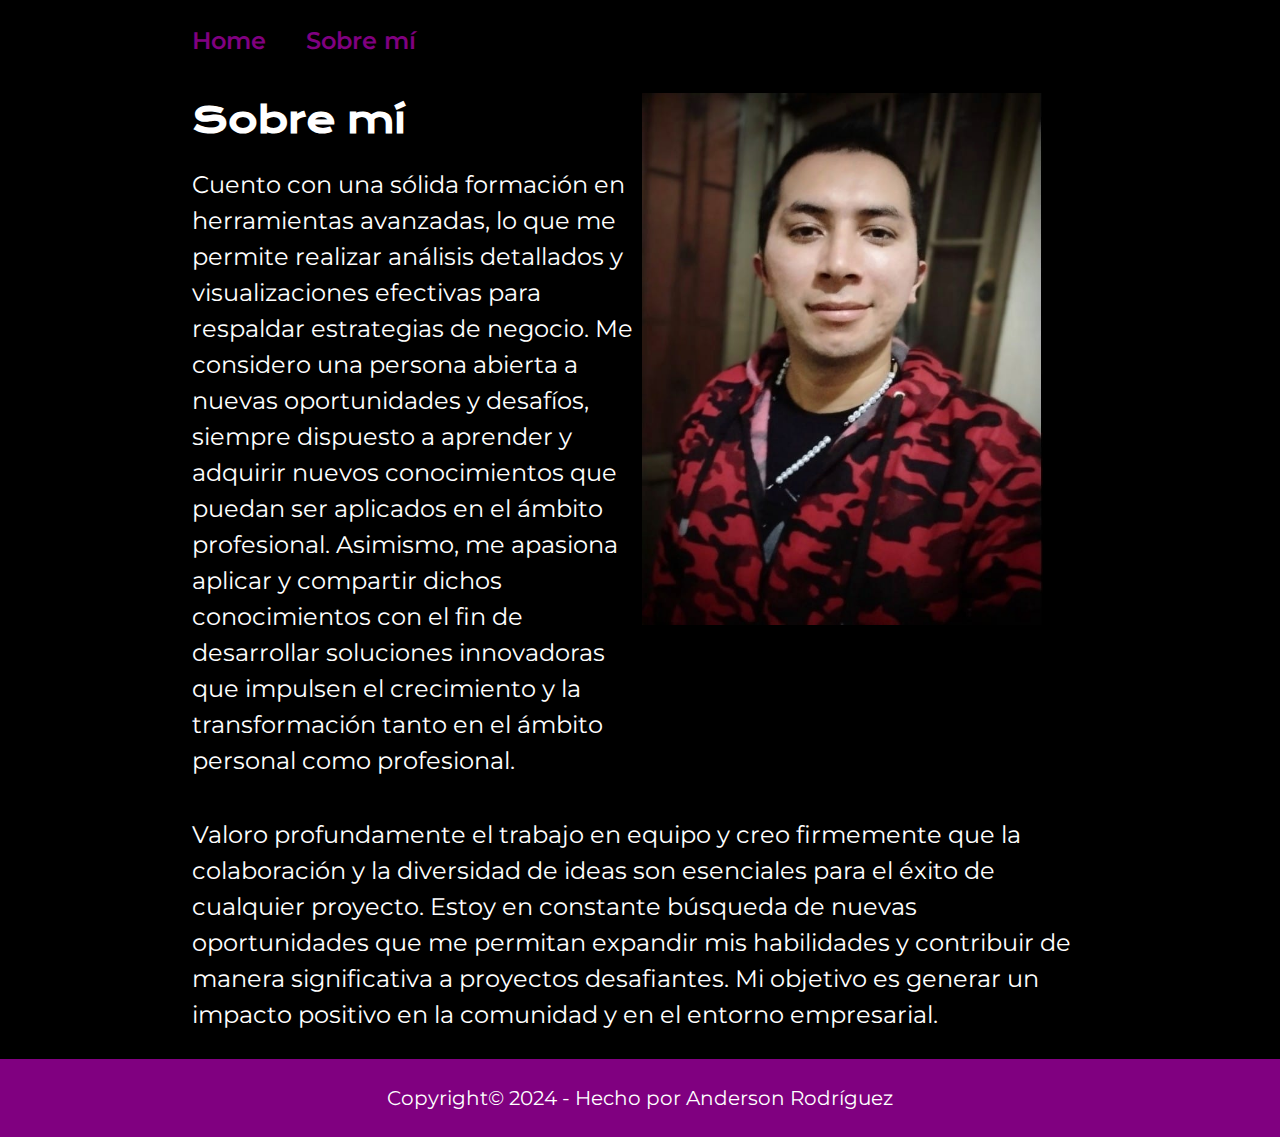
==== about.html @ f2ac886d "Añadida la seccion sobre mi y ajuste de distancias" ====
<!DOCTYPE html>
<html lang="es-co">
<head>
    <meta charset="UTF-8">
    <meta name="viewport" content="width=device-width, initial-scale=1.0">
    <title>Sobre mí</title>
    <link rel="stylesheet" href="styles/reset.css">
    <link rel="stylesheet" href="styles/style.css">
</head>
<body>
    <header class="header">
        <nav class="nav">
            <a class="nav__link" href="index.html">Home</a>
            <a class="nav__link" href="about.html">Sobre mí</a>
        </nav>
    </header>
    <main class="main">
        <section class="section">
            <div class="section__content">
                <h1 class="section__title">Sobre mí</h1>
                <p class="section__text">Cuento con una sólida formación en herramientas avanzadas, lo que me permite realizar análisis detallados y visualizaciones efectivas para respaldar estrategias de negocio. Me considero una persona abierta a nuevas oportunidades y desafíos, siempre dispuesto a aprender y adquirir nuevos conocimientos que puedan ser aplicados en el ámbito profesional. Asimismo, me apasiona aplicar y compartir dichos conocimientos con el fin de desarrollar soluciones innovadoras que impulsen el crecimiento y la transformación tanto en el ámbito personal como profesional.</p>
            </div>
            <img class="section__image" src="assets/Presentacion.jpg" alt="Imagen De Anderson" loading="lazy" width=467.705px height="532px">
        </section>
        <p class="main__text">Valoro profundamente el trabajo en equipo y creo firmemente que la colaboración y la diversidad de ideas son esenciales para el éxito de cualquier proyecto. Estoy en constante búsqueda de nuevas oportunidades que me permitan expandir mis habilidades y contribuir de manera significativa a proyectos desafiantes. Mi objetivo es generar un impacto positivo en la comunidad y en el entorno empresarial.</p>
    </main>
    <footer class="footer">
        <p class="footer__text">Copyright© 2024 - Hecho por Anderson Rodríguez</p>
    </footer>
    
</body>
</html>
---- styles/style.css ----
@import url("https://fonts.googleapis.com/css2?family=Krona+One&family=Montserrat:ital,wght@0,100..900;1,100..900&display=swap");
:root {
  --enfasis: purple;
  --fondo: #000000;
  --color-letra: #FFFFFF;
  --color-hover: #272727;
  --fuente-principal: "Montserrat", sans-serif;
  --fuente-secundaria: "Krona One", sans-serif;
}

@keyframes shine {
  0% {
    transform: scale(1);
  }
  50% {
    transform: scale(1.1);
  }
  100% {
    transform: scale(1);
  }
}
body {
  font-family: var(--fuente-secundaria);
  font-size: 16px;
  font-weight: normal;
  line-height: 1.5;
  color: var(--color-letra);
  background-color: var(--fondo);
}

.nav {
  display: flex;
  justify-content: flex-start;
  align-items: center;
  margin: 0% 15%;
  margin-top: 2%;
  gap: 40px;
}
.nav__link {
  font-family: var(--fuente-principal);
  font-size: 24px;
  font-style: normal;
  font-weight: 600;
  line-height: normal;
  text-decoration: none;
  color: var(--enfasis);
}

.section {
  margin: 3% 15%;
  display: flex;
  align-items: center;
  justify-content: space-between;
}
.section__content {
  display: flex;
  flex-direction: column;
  gap: 20px;
  width: 593px;
}
.section__title {
  font-size: 36px;
  font-weight: bold;
}
.section__title:hover {
  animation: shine 1s linear;
}
.section__highlight {
  color: var(--enfasis);
}
.section__text {
  font-size: 24px;
  font-family: var(--fuente-principal);
}
.section__links {
  margin-top: 20px;
  display: flex;
  flex-direction: column;
  justify-content: space-evenly;
  align-items: center;
  font-family: var(--fuente-principal);
  font-size: 24px;
  gap: 32px;
}
.section__subtitle {
  font-family: var(--fuente-secundaria);
  font-size: 24px;
  font-weight: normal;
}
.section__link {
  text-align: center;
  border: 10px double var(--enfasis);
  width: 378px;
  border-radius: 18px;
  color: var(--color-letra);
  text-decoration: none;
  padding: 16px 0px;
  font-weight: 600;
  display: flex;
  justify-content: center;
  gap: 16px;
}
.section__link:hover {
  background-color: var(--color-hover);
}
.section__image {
  align-self: flex-start;
  margin-right: 5%;
}

.footer__text {
  color: var(--color-letra);
  font-size: 20px;
  text-align: center;
  background-color: var(--enfasis);
  font-family: var(--fuente-principal);
  padding: 24px;
}

.main__text {
  font-size: 24px;
  font-family: var(--fuente-principal);
  color: var(--color-letra);
  margin: 0% 15% 2% 15%;
}

/*# sourceMappingURL=style.css.map */
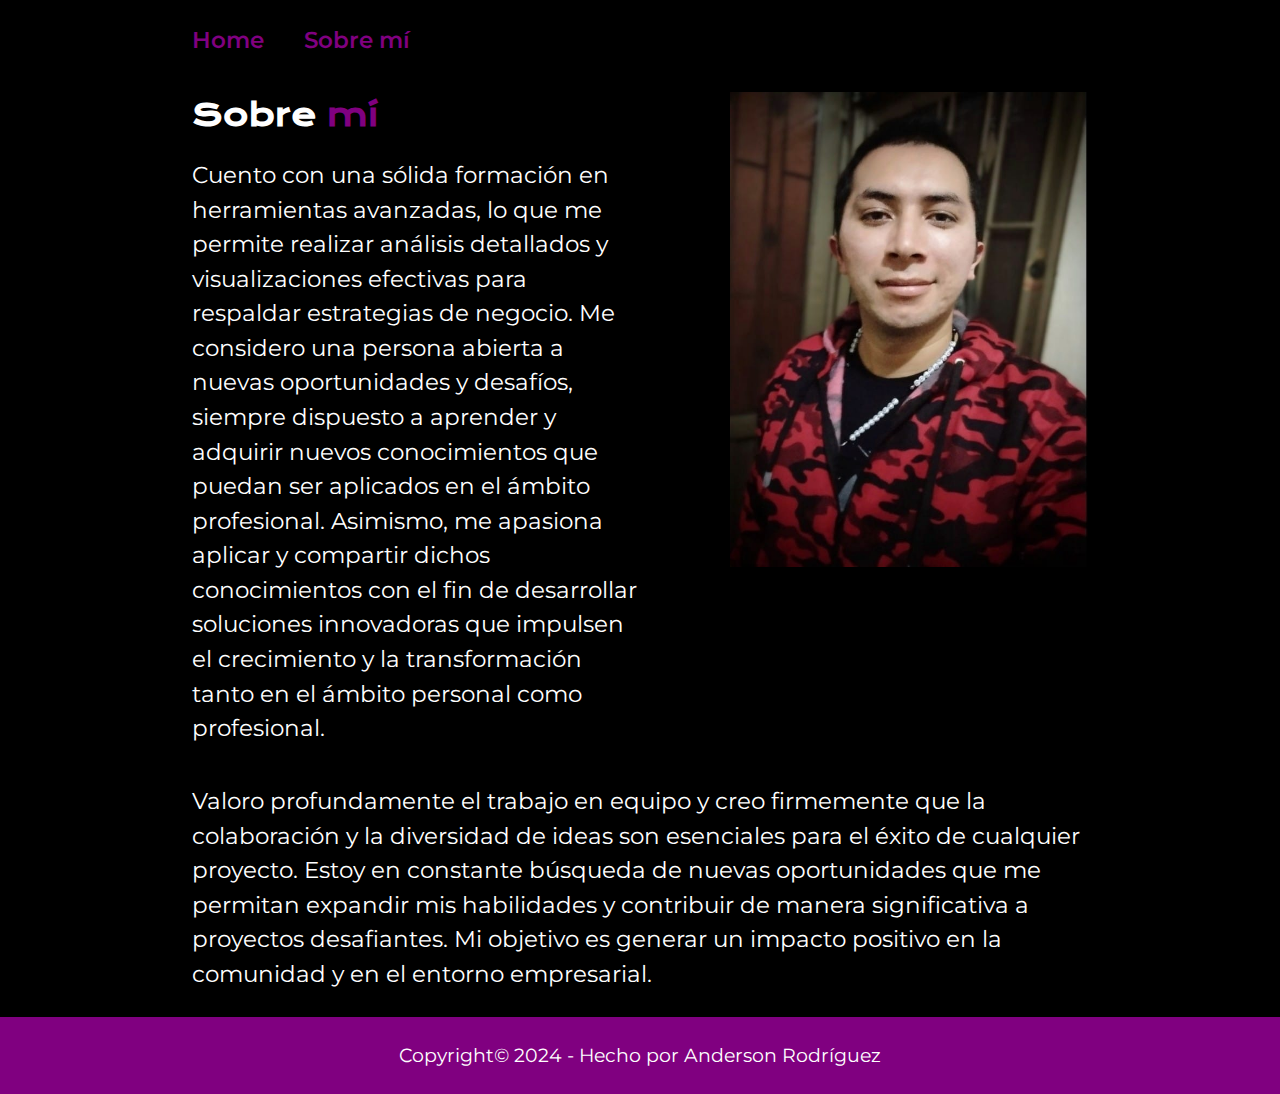
==== commit 870bf97a: "Se ha añadido Responsividad y modificacion de Titulo" ====
--- a/about.html
+++ b/about.html
@@ -17,7 +17,7 @@
     <main class="main">
         <section class="section">
             <div class="section__content">
-                <h1 class="section__title">Sobre mí</h1>
+                <h1 class="section__title">Sobre <strong class= "section__highlight"> mí </strong></h1>
                 <p class="section__text">Cuento con una sólida formación en herramientas avanzadas, lo que me permite realizar análisis detallados y visualizaciones efectivas para respaldar estrategias de negocio. Me considero una persona abierta a nuevas oportunidades y desafíos, siempre dispuesto a aprender y adquirir nuevos conocimientos que puedan ser aplicados en el ámbito profesional. Asimismo, me apasiona aplicar y compartir dichos conocimientos con el fin de desarrollar soluciones innovadoras que impulsen el crecimiento y la transformación tanto en el ámbito personal como profesional.</p>
             </div>
             <img class="section__image" src="assets/Presentacion.jpg" alt="Imagen De Anderson" loading="lazy" width=467.705px height="532px">
--- a/styles/style.css
+++ b/styles/style.css
@@ -19,9 +19,12 @@
     transform: scale(1);
   }
 }
+html {
+  font-size: 1.2vw;
+}
+
 body {
   font-family: var(--fuente-secundaria);
-  font-size: 16px;
   font-weight: normal;
   line-height: 1.5;
   color: var(--color-letra);
@@ -38,7 +41,7 @@
 }
 .nav__link {
   font-family: var(--fuente-principal);
-  font-size: 24px;
+  font-size: 1.5rem;
   font-style: normal;
   font-weight: 600;
   line-height: normal;
@@ -51,15 +54,16 @@
   display: flex;
   align-items: center;
   justify-content: space-between;
+  gap: 82px;
 }
 .section__content {
   display: flex;
   flex-direction: column;
   gap: 20px;
-  width: 593px;
+  width: 50%;
 }
 .section__title {
-  font-size: 36px;
+  font-size: 2rem;
   font-weight: bold;
 }
 .section__title:hover {
@@ -69,7 +73,7 @@
   color: var(--enfasis);
 }
 .section__text {
-  font-size: 24px;
+  font-size: 1.5rem;
   font-family: var(--fuente-principal);
 }
 .section__links {
@@ -79,18 +83,18 @@
   justify-content: space-evenly;
   align-items: center;
   font-family: var(--fuente-principal);
-  font-size: 24px;
+  font-size: 1.5rem;
   gap: 32px;
 }
 .section__subtitle {
   font-family: var(--fuente-secundaria);
-  font-size: 24px;
+  font-size: 1.5rem;
   font-weight: normal;
 }
 .section__link {
   text-align: center;
   border: 10px double var(--enfasis);
-  width: 378px;
+  width: 80%;
   border-radius: 18px;
   color: var(--color-letra);
   text-decoration: none;
@@ -105,12 +109,13 @@
 }
 .section__image {
   align-self: flex-start;
-  margin-right: 5%;
+  width: 40%;
+  height: 40%;
 }
 
 .footer__text {
   color: var(--color-letra);
-  font-size: 20px;
+  font-size: 1.25rem;
   text-align: center;
   background-color: var(--enfasis);
   font-family: var(--fuente-principal);
@@ -118,10 +123,38 @@
 }
 
 .main__text {
-  font-size: 24px;
+  font-size: 1.5rem;
   font-family: var(--fuente-principal);
   color: var(--color-letra);
   margin: 0% 15% 2% 15%;
 }
 
+@media (max-width: 1100px) {
+  html {
+    font-size: calc(62.5% + 0.9vw);
+  }
+  .nav {
+    justify-content: center;
+    gap: 10%;
+  }
+  .section {
+    margin: 3% 5%;
+    flex-direction: column-reverse;
+    align-items: baseline;
+    gap: 20px;
+  }
+  .section__content {
+    width: auto;
+  }
+  .section__image {
+    align-self: center;
+  }
+  .section__link {
+    width: clamp(180px, 50%, 400px);
+  }
+  .main__text {
+    margin: 0% 5% 2% 5%;
+  }
+}
+
 /*# sourceMappingURL=style.css.map */
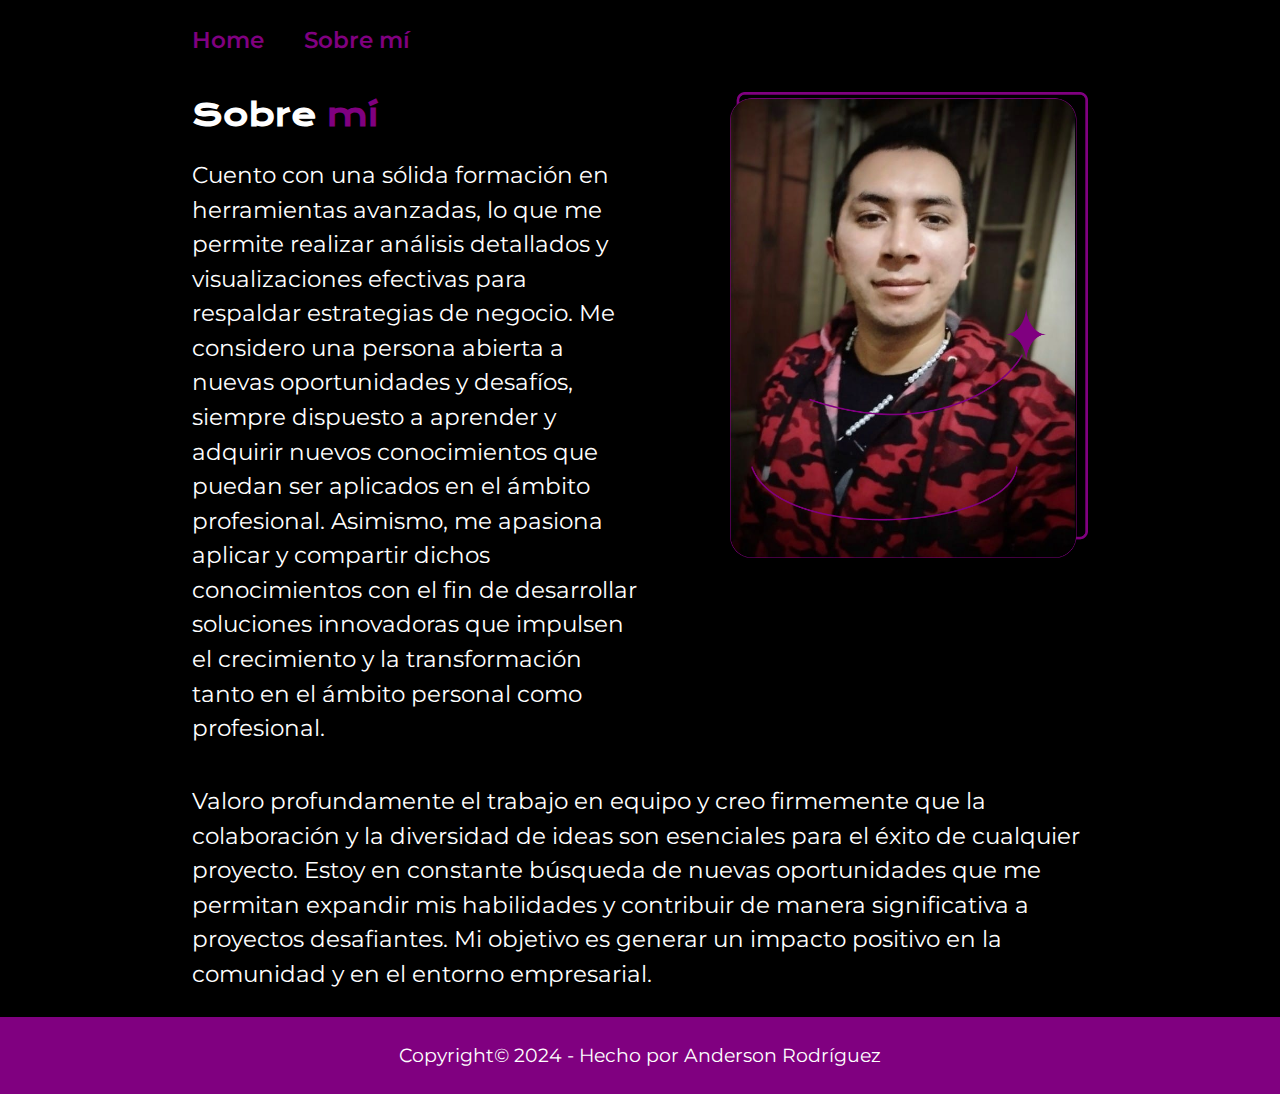
==== commit 5d510998: "Actualizacion y ajuste de Imagen" ====
--- a/about.html
+++ b/about.html
@@ -20,7 +20,7 @@
                 <h1 class="section__title">Sobre <strong class= "section__highlight"> mí </strong></h1>
                 <p class="section__text">Cuento con una sólida formación en herramientas avanzadas, lo que me permite realizar análisis detallados y visualizaciones efectivas para respaldar estrategias de negocio. Me considero una persona abierta a nuevas oportunidades y desafíos, siempre dispuesto a aprender y adquirir nuevos conocimientos que puedan ser aplicados en el ámbito profesional. Asimismo, me apasiona aplicar y compartir dichos conocimientos con el fin de desarrollar soluciones innovadoras que impulsen el crecimiento y la transformación tanto en el ámbito personal como profesional.</p>
             </div>
-            <img class="section__image" src="assets/Presentacion.jpg" alt="Imagen De Anderson" loading="lazy" width=467.705px height="532px">
+            <img class="section__image" src="assets/Presentacion.png" alt="Imagen De Anderson" loading="lazy" width=467.705px height="532px">
         </section>
         <p class="main__text">Valoro profundamente el trabajo en equipo y creo firmemente que la colaboración y la diversidad de ideas son esenciales para el éxito de cualquier proyecto. Estoy en constante búsqueda de nuevas oportunidades que me permitan expandir mis habilidades y contribuir de manera significativa a proyectos desafiantes. Mi objetivo es generar un impacto positivo en la comunidad y en el entorno empresarial.</p>
     </main>
--- a/styles/style.css
+++ b/styles/style.css
@@ -109,8 +109,8 @@
 }
 .section__image {
   align-self: flex-start;
-  width: 40%;
-  height: 40%;
+  width: clamp(160px, 40%, 1000px);
+  height: clamp(160px, 40%, 1000px);
 }
 
 .footer__text {
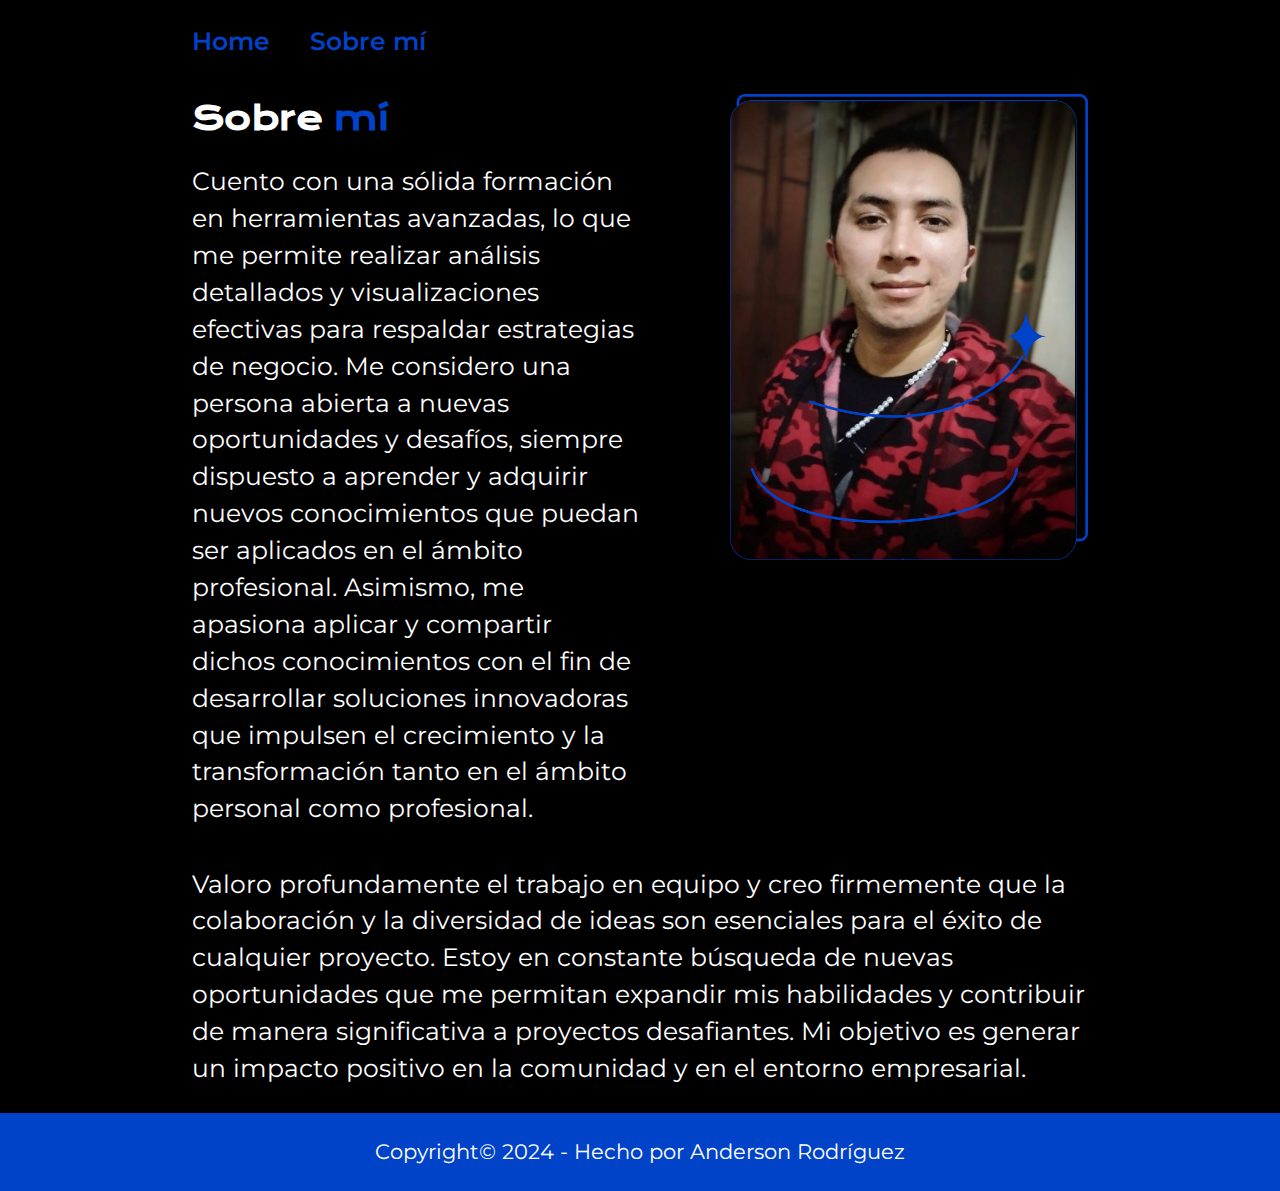
==== commit 8c5a7a97: "Mejora en la accesibilidad y Modificaciones Menores" ====
--- a/about.html
+++ b/about.html
@@ -6,6 +6,7 @@
     <title>Sobre mí</title>
     <link rel="stylesheet" href="styles/reset.css">
     <link rel="stylesheet" href="styles/style.css">
+    <link rel="icon" href="assets/favicon-about.ico" type="image/x-icon">
 </head>
 <body>
     <header class="header">
--- a/styles/style.css
+++ b/styles/style.css
@@ -1,7 +1,7 @@
 @import url("https://fonts.googleapis.com/css2?family=Krona+One&family=Montserrat:ital,wght@0,100..900;1,100..900&display=swap");
 :root {
-  --enfasis: purple;
-  --fondo: #000000;
+  --enfasis: #0043C9;
+  --fondo: black;
   --color-letra: #FFFFFF;
   --color-hover: #272727;
   --fuente-principal: "Montserrat", sans-serif;
@@ -20,7 +20,7 @@
   }
 }
 html {
-  font-size: 1.2vw;
+  font-size: calc(62.5% + 0.5vw);
 }
 
 body {
